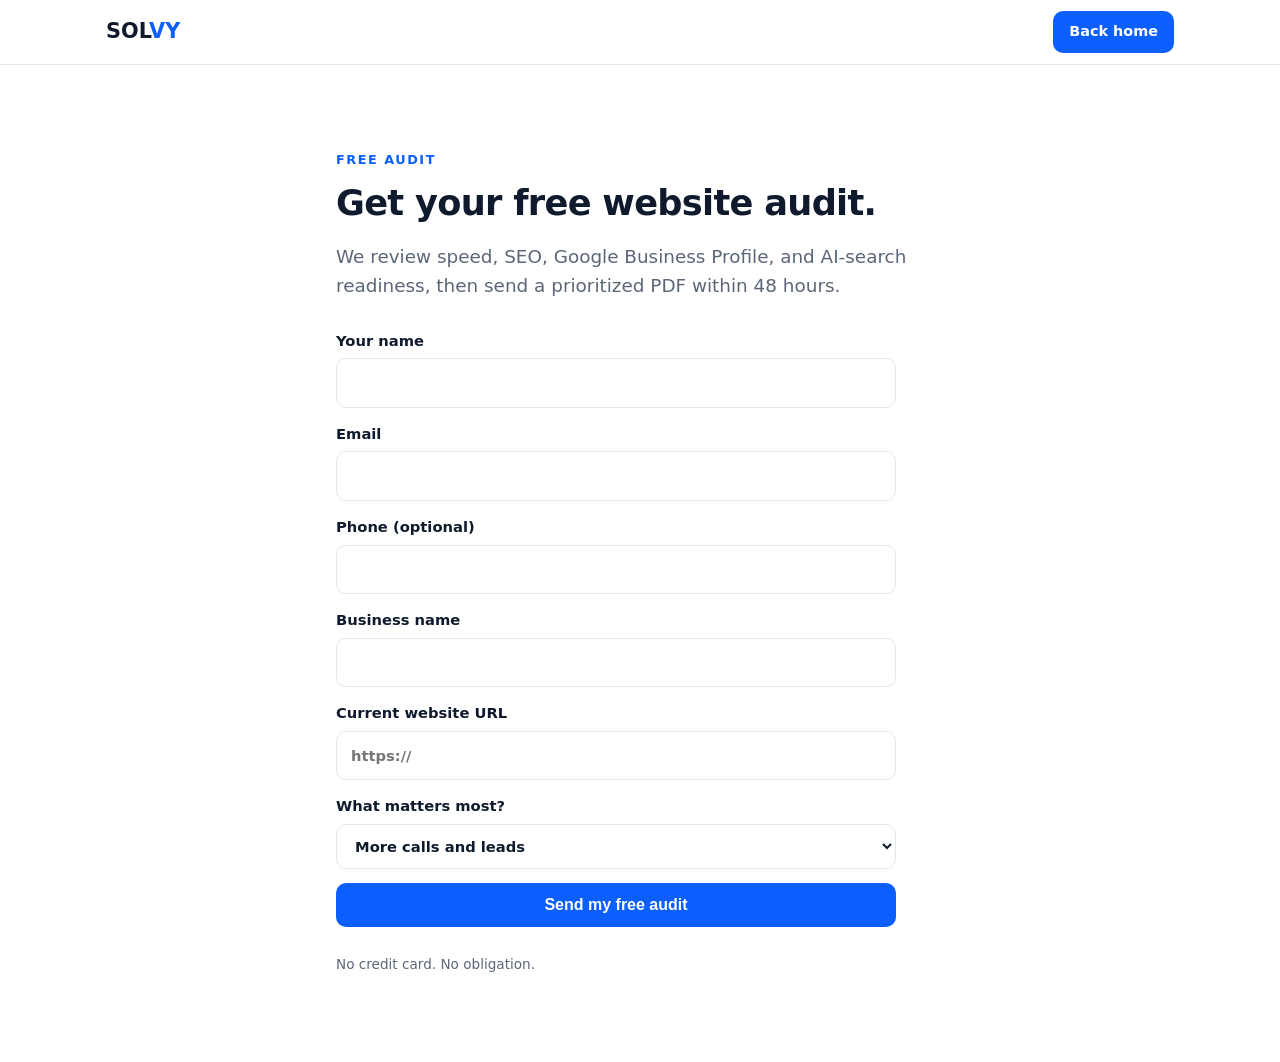
==== audit.html @ 0ad21b3b "Add SOLVY website-as-a-service site Static home page, free audit lead form, styles, and README.  Co-" ====
<!doctype html>
<html lang="en"><head>
<meta charset="utf-8"><meta name="viewport" content="width=device-width,initial-scale=1">
<title>Free Website Audit | SOLVY</title>
<meta name="description" content="Get a free audit of your website: speed, SEO, Google Business Profile, and AI-search readiness.">
<link rel="stylesheet" href="assets/styles.css">
</head><body>
<header class="site"><div class="wrap"><a class="logo" href="/">SOL<span>VY</span></a><nav><a class="btn sm" href="/">Back home</a></nav></div></header>
<main><section><div class="wrap" style="max-width:640px">
<p class="eyebrow">Free audit</p><h1 style="font-size:2.2rem">Get your free website audit.</h1>
<p class="lead">We review speed, SEO, Google Business Profile, and AI-search readiness, then send a prioritized PDF within 48 hours.</p>
<div style="margin-top:28px">
<form class="f" data-lead="Free audit request">
<label>Your name<input name="name" required autocomplete="name"></label>
<label>Email<input type="email" name="email" required autocomplete="email"></label>
<label>Phone (optional)<input type="tel" name="phone" autocomplete="tel"></label>
<label>Business name<input name="business" required></label>
<label>Current website URL<input type="url" name="website" placeholder="https://"></label>
<label>What matters most?<select name="goal"><option>More calls and leads</option><option>Show up on Google</option><option>Show up in AI search</option><option>Replace my outdated site</option></select></label>
<button class="btn" type="submit">Send my free audit</button>
<p class="note">No credit card. No obligation.</p>
</form>
<div class="ok"><b>Thanks!</b> We'll send your audit within 48 hours.</div>
</div></div></section></main>
<script src="assets/site.js"></script>
</body></html>
---- assets/styles.css ----
:root{--bg:#fff;--ink:#0f1b2d;--muted:#5b6778;--line:#e3e8ef;--brand:#0b5fff;--brand-d:#0846c2;--accent:#ff8a1f;--soft:#f5f8fc;--dark:#0b1626;--r:14px}
@media(prefers-color-scheme:dark){:root{--bg:#0b1626;--ink:#eef3fa;--muted:#9fb0c6;--line:#22344d;--soft:#102138;--dark:#060e1a}}
*{box-sizing:border-box}html{scroll-behavior:smooth}
body{margin:0;font:16px/1.6 system-ui,-apple-system,"Segoe UI",Roboto,sans-serif;color:var(--ink);background:var(--bg)}
img{max-width:100%}a{color:var(--brand)}
.wrap{max-width:1100px;margin:0 auto;padding:0 16px}
h1,h2,h3{line-height:1.15;margin:0 0 .5em;letter-spacing:-.02em}
h1{font-size:clamp(2.1rem,5.5vw,3.6rem)}h2{font-size:clamp(1.6rem,3.5vw,2.4rem)}h3{font-size:1.15rem}
.eyebrow{font-size:.8rem;font-weight:700;letter-spacing:.12em;text-transform:uppercase;color:var(--brand)}
.lead{font-size:1.15rem;color:var(--muted);max-width:60ch}
header.site{position:sticky;top:0;z-index:10;background:var(--bg);border-bottom:1px solid var(--line)}
header.site .wrap{display:flex;align-items:center;justify-content:space-between;height:64px;gap:12px}
.logo{font-weight:800;font-size:1.3rem;text-decoration:none;color:var(--ink)}.logo span{color:var(--brand)}
nav a{margin-left:18px;text-decoration:none;color:var(--ink);font-weight:500;font-size:.95rem}
nav a:hover{color:var(--brand)}
.btn{display:inline-block;background:var(--brand);color:#fff!important;padding:13px 22px;border-radius:10px;font-weight:700;text-decoration:none;border:0;cursor:pointer;font-size:1rem}
.btn:hover{background:var(--brand-d)}.btn.ghost{background:transparent;color:var(--ink)!important;border:1.5px solid var(--line)}
.btn.sm{padding:9px 16px;font-size:.9rem}
section{padding:72px 0}section.alt{background:var(--soft)}
.hero{padding:88px 0 72px}.hero .cta{display:flex;gap:12px;flex-wrap:wrap;margin:28px 0 18px}
.checks{list-style:none;padding:0;margin:0;display:flex;gap:6px 22px;flex-wrap:wrap;color:var(--muted);font-size:.92rem}
.checks li:before{content:"✓ ";color:var(--brand);font-weight:700}
.stats{display:grid;grid-template-columns:repeat(auto-fit,minmax(150px,1fr));gap:16px;margin-top:44px}
.stat{padding:18px;border:1px solid var(--line);border-radius:var(--r);background:var(--soft)}
.stat b{display:block;font-size:1.9rem;letter-spacing:-.02em}.stat span{color:var(--muted);font-size:.9rem}
.grid{display:grid;gap:20px;grid-template-columns:repeat(auto-fit,minmax(260px,1fr));margin-top:32px}
.card{border:1px solid var(--line);border-radius:var(--r);padding:24px;background:var(--bg)}
.card p{color:var(--muted);margin:0}.card .ic{font-size:1.6rem;margin-bottom:8px}
.steps{counter-reset:s}.steps .card:before{counter-increment:s;content:counter(s);display:inline-grid;place-items:center;width:34px;height:34px;border-radius:50%;background:var(--brand);color:#fff;font-weight:700;margin-bottom:12px}
.price{max-width:560px;margin:32px auto 0;border:2px solid var(--brand);border-radius:20px;padding:34px;background:var(--bg);text-align:center}
.price .amt{font-size:3rem;font-weight:800;letter-spacing:-.03em}.price .amt small{font-size:1rem;color:var(--muted);font-weight:500}
.price ul{text-align:left;list-style:none;padding:0;margin:22px 0}.price li{padding:7px 0;border-bottom:1px solid var(--line)}
.price li:before{content:"✓ ";color:var(--brand);font-weight:700}
.badge{display:inline-block;background:var(--accent);color:#1a1000;font-weight:700;font-size:.78rem;padding:4px 10px;border-radius:99px}
details{border:1px solid var(--line);border-radius:12px;padding:16px 20px;margin-bottom:12px;background:var(--bg)}
summary{font-weight:600;cursor:pointer}details p{color:var(--muted);margin:10px 0 0}
.cta-band{background:var(--dark);color:#fff;text-align:center;border-radius:22px;padding:56px 24px}
.cta-band .lead{color:#b8c6db;margin:0 auto 24px}
form.f{display:grid;gap:14px;max-width:560px}
label{font-weight:600;font-size:.92rem;display:grid;gap:6px}
input,select,textarea{font:inherit;padding:12px 14px;border:1.5px solid var(--line);border-radius:10px;background:var(--bg);color:var(--ink)}
input:focus,select:focus,textarea:focus{outline:2px solid var(--brand);border-color:transparent}
.note{font-size:.85rem;color:var(--muted)}.ok{display:none;padding:14px;border-radius:10px;background:var(--soft);border:1px solid var(--brand)}
footer{border-top:1px solid var(--line);padding:36px 0;color:var(--muted);font-size:.9rem}
footer .wrap{display:flex;justify-content:space-between;gap:16px;flex-wrap:wrap}
@media(max-width:720px){nav a:not(.btn){display:none}section{padding:52px 0}}
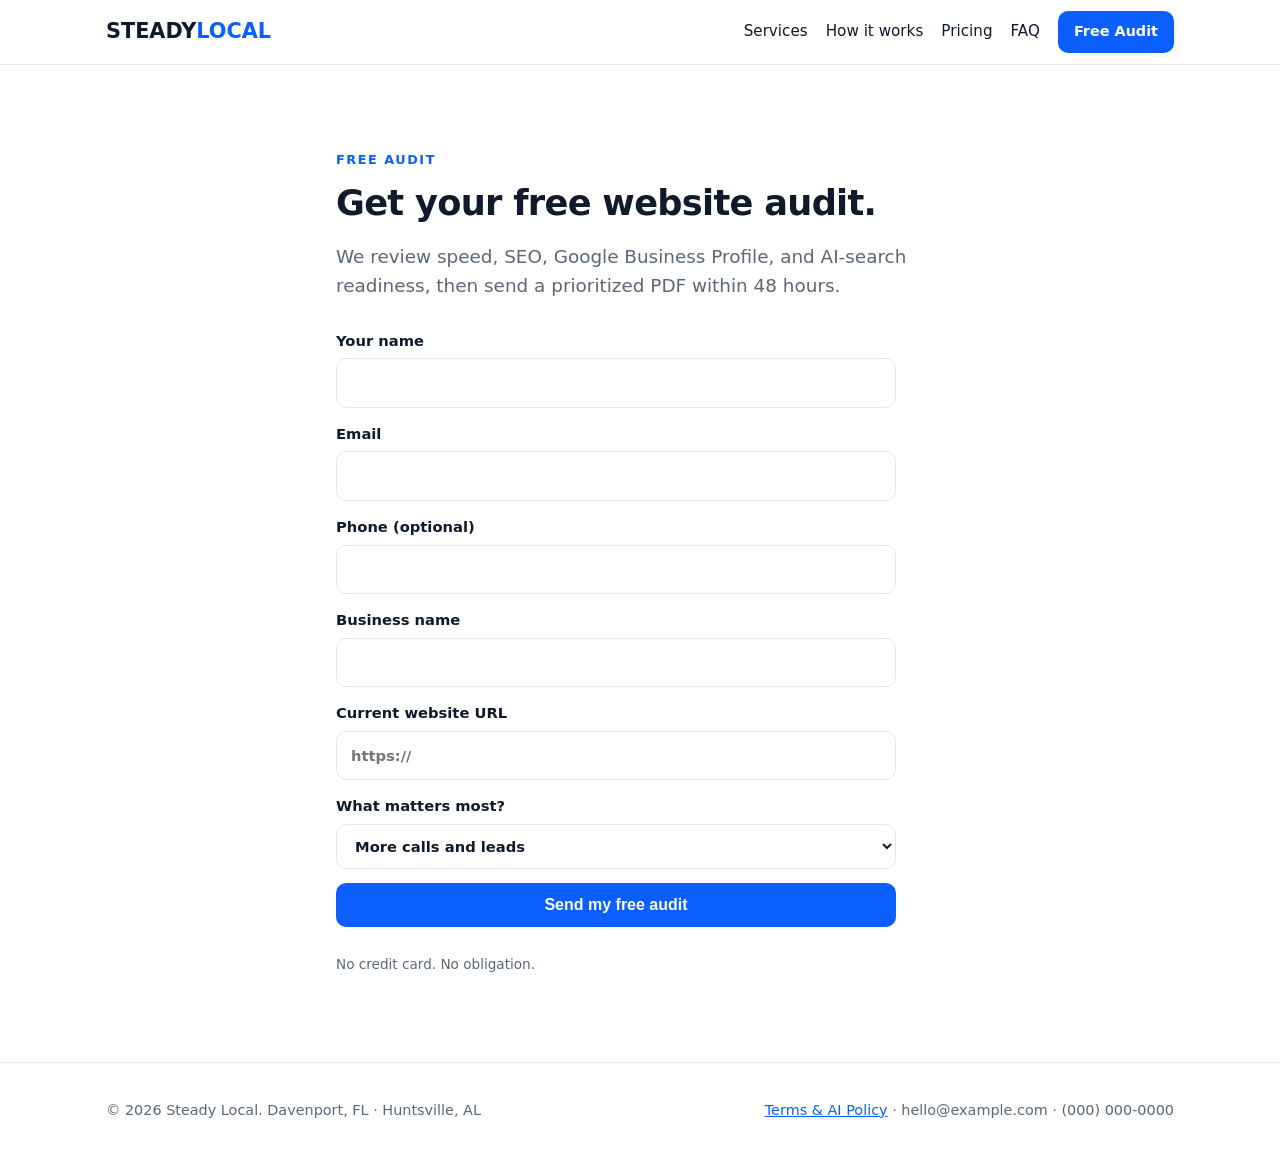
==== commit 418e0422: "Rebuild site: three tiers, analytics/SEO/AEO/chatbot/knowledge assistant, terms page Layout inspired" ====
--- a/audit.html
+++ b/audit.html
@@ -1,11 +1,14 @@
 <!doctype html>
 <html lang="en"><head>
 <meta charset="utf-8"><meta name="viewport" content="width=device-width,initial-scale=1">
-<title>Free Website Audit | SOLVY</title>
+<title>Free Website Audit | Steady Local</title>
 <meta name="description" content="Get a free audit of your website: speed, SEO, Google Business Profile, and AI-search readiness.">
 <link rel="stylesheet" href="assets/styles.css">
 </head><body>
-<header class="site"><div class="wrap"><a class="logo" href="/">SOL<span>VY</span></a><nav><a class="btn sm" href="/">Back home</a></nav></div></header>
+<header class="site"><div class="wrap">
+<a class="logo" href="/">STEADY<span>LOCAL</span></a>
+<nav><a href="/#services">Services</a><a href="/#how">How it works</a><a href="/#pricing">Pricing</a><a href="/#faq">FAQ</a><a class="btn sm" href="audit.html">Free Audit</a></nav>
+</div></header>
 <main><section><div class="wrap" style="max-width:640px">
 <p class="eyebrow">Free audit</p><h1 style="font-size:2.2rem">Get your free website audit.</h1>
 <p class="lead">We review speed, SEO, Google Business Profile, and AI-search readiness, then send a prioritized PDF within 48 hours.</p>
@@ -22,5 +25,7 @@
 </form>
 <div class="ok"><b>Thanks!</b> We'll send your audit within 48 hours.</div>
 </div></div></section></main>
+<footer><div class="wrap"><span>© <span id="y"></span> Steady Local. Davenport, FL · Huntsville, AL</span><span><a href="terms.html">Terms &amp; AI Policy</a> · hello@example.com · (000) 000-0000</span></div></footer>
+<script>document.getElementById("y").textContent=new Date().getFullYear()</script>
 <script src="assets/site.js"></script>
 </body></html>
--- a/assets/styles.css
+++ b/assets/styles.css
@@ -44,3 +44,27 @@
 footer{border-top:1px solid var(--line);padding:36px 0;color:var(--muted);font-size:.9rem}
 footer .wrap{display:flex;justify-content:space-between;gap:16px;flex-wrap:wrap}
 @media(max-width:720px){nav a:not(.btn){display:none}section{padding:52px 0}}
+/* v2 additions */
+.hero-grid{display:grid;gap:40px;grid-template-columns:1.1fr .9fr;align-items:center}
+@media(max-width:860px){.hero-grid{grid-template-columns:1fr}}
+.hero{background:radial-gradient(900px 400px at 85% -10%,rgba(11,95,255,.14),transparent 60%)}
+.chat{border:1px solid var(--line);border-radius:20px;background:var(--bg);box-shadow:0 20px 60px rgba(11,95,255,.15);overflow:hidden}
+.chat header{padding:14px 18px;background:var(--brand);color:#fff;font-weight:700;display:flex;gap:10px;align-items:center}
+.chat header i{width:9px;height:9px;border-radius:50%;background:#3ddc84;display:inline-block}
+.chat .msgs{padding:18px;display:grid;gap:10px;min-height:250px;align-content:start}
+.msg{max-width:85%;padding:10px 14px;border-radius:14px;font-size:.93rem;animation:up .4s both}
+.msg.u{justify-self:end;background:var(--soft);border:1px solid var(--line)}.msg.b{background:rgba(11,95,255,.1)}
+@keyframes up{from{opacity:0;transform:translateY(8px)}to{opacity:1;transform:none}}
+.glass{display:grid;grid-template-columns:repeat(3,1fr);gap:1px;background:var(--line);border:1px solid var(--line);border-radius:var(--r);overflow:hidden;margin-top:40px}
+.glass div{background:var(--bg);padding:18px}.glass b{display:block;font-size:1.7rem;letter-spacing:-.02em}.glass span{font-size:.85rem;color:var(--muted)}
+.tiers{display:grid;gap:20px;grid-template-columns:repeat(auto-fit,minmax(270px,1fr));margin-top:36px;align-items:stretch;text-align:left}
+.tier{border:1px solid var(--line);border-radius:20px;padding:30px;background:var(--bg);display:flex;flex-direction:column}
+.tier.pop{border:2px solid transparent;background:linear-gradient(var(--bg),var(--bg)) padding-box,conic-gradient(from var(--a,0deg),var(--brand),var(--accent),var(--brand)) border-box;animation:spin 6s linear infinite}
+@property --a{syntax:"<angle>";inherits:false;initial-value:0deg}@keyframes spin{to{--a:360deg}}
+.tier h3{font-size:1.3rem}.tier .amt{font-size:2.6rem;font-weight:800;letter-spacing:-.03em}.tier .amt small{font-size:.95rem;color:var(--muted);font-weight:500}
+.tier ul{list-style:none;padding:0;margin:18px 0 24px;flex:1}.tier li{padding:6px 0;font-size:.95rem}.tier li:before{content:"✓ ";color:var(--brand);font-weight:700}
+.tier .btn{text-align:center}.tier .sub{color:var(--muted);font-size:.9rem;min-height:2.8em}
+.addons{display:grid;gap:14px;grid-template-columns:repeat(auto-fit,minmax(230px,1fr));margin-top:26px}
+.guarantee{display:flex;gap:16px;align-items:center;border:1px dashed var(--brand);border-radius:var(--r);padding:20px 24px;margin-top:32px;background:var(--soft);text-align:left}
+.guarantee b{font-size:1.05rem}.tag{font-size:.75rem;background:var(--soft);border:1px solid var(--line);padding:2px 8px;border-radius:99px;color:var(--muted)}
+.prose{max-width:760px}.prose h2{margin-top:1.6em;font-size:1.4rem}.prose p,.prose li{color:var(--muted)}
